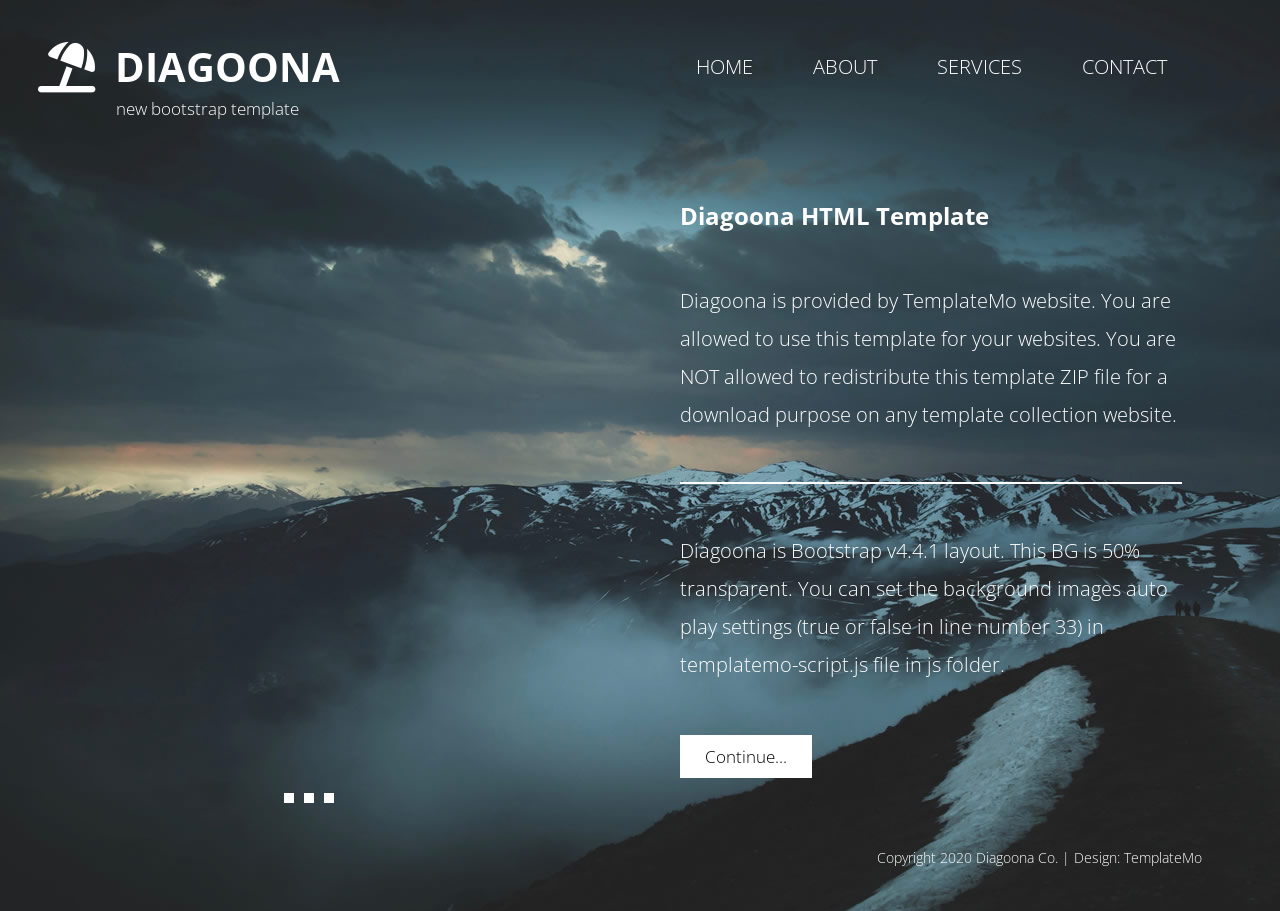
==== index.html @ 1380f805 "Add files via upload" ====
<!DOCTYPE html>
<html lang="en">

<head>
    <meta charset="UTF-8">
    <meta name="viewport" content="width=device-width, initial-scale=1.0">
    <title>Diagoona - Home</title>
    <link rel="stylesheet" href="style.css">
    <link rel="stylesheet" href="https://cdnjs.cloudflare.com/ajax/libs/font-awesome/6.6.0/css/all.min.css"
        integrity="sha512-Kc323vGBEqzTmouAECnVceyQqyqdsSiqLQISBL29aUW4U/M7pSPA/gEUZQqv1cwx4OnYxTxve5UMg5GT6L4JJg=="
        crossorigin="anonymous" referrerpolicy="no-referrer" />

    <link href="https://fonts.googleapis.com/css?family=Open+Sans:300,400" rel="stylesheet" />
    <!-- https://fonts.google.com/ -->
    <link href="css/bootstrap.min.css" rel="stylesheet" />
    <!-- https://getbootstrap.com/ -->
    <link href="fontawesome/css/all.min.css" rel="stylesheet" />
    <!-- https://fontawesome.com/ -->
    <link href="css/templatemo-diagoona.css" rel="stylesheet" />
</head>

<body>

    <div class="container">

        <div class="image">
            <i class="fas fa-umbrella-beach fa-3x mt-1 tm-logo"></i>
            <h1 style="font-size: 2.5rem">DIAGOONA</h1>
            <p>new bootstrap template</p>
        </div>


        <div class="hamburger">
            <i id= "ham" class="fas fa-bars"></i>
        </div>

        <div class="nav">
            <li>
                <a href="#">HOME</a>
            </li>
            <li>
                <a href="./about.html" target="_parent">ABOUT</a>
            </li>
            <li>
                <a href="./services.html" target="_parent">SERVICES</a>
            </li>
            <li>
                <a href="./contact.html" target="_parent">CONTACT</a>
            </li>
        </div>
    </div>

    <div class="row">
        <div class="left"></div>
        <main class="right">
            <section class="content">
                <h2 class="heading1">Diagoona HTML Template</h2>
                <p class="para1">
                    Diagoona is provided by TemplateMo website. You are allowed to use this template for your websites.
                    You are NOT allowed to redistribute this template ZIP file for a download purpose on any template
                    collection website.
                </p>
                <hr style="border:1px solid white">

                <p class="para2">
                    Diagoona is Bootstrap v4.4.1 layout. This BG is 50% transparent. You can set the background images
                    auto play settings (true or false in line number 33) in templatemo-script.js file in js folder.
                </p>
              <div class="btn1">
                <a class="btn" href="about.html">Continue...</a>
              </div>
            </section>
        </main>
    </div>

    <div class="row">
        <div class="left">
            <div class="sq"></div>
            <div class="sq"></div>
            <div class="sq"></div>
        </div>

        <div class="right">
            <footer> 
                <p>Copyright 2020 Diagoona Co.
                    | Design:
                    <a target="_parent" href="https://templatemo.com/">TemplateMo</a>
                </p>
            </footer>

        </div>

    </div>





</body>

</html>
---- style.css ----
*{
    list-style-type: none;
    text-decoration: none;
}

/* .hamburger {
    display: none;
    cursor: pointer;
    font-size: 1.5rem;
    color: white;
    margin-right: 20px;
}

.nav {
    display: flex;
    gap: 60px;
    list-style-type: none;
    margin: 0;
    padding: 0;
}

.nav li {
    display: inline;
}

.nav a {
    text-decoration: none;
    color: white;
}

.nav a:hover {
    color: skyblue;
} */

/* .hamburger{
    display: none;
} */
#ham{
    display: none;
}


body{
    background-image: url(./diagoona-bg-1.jpg);
    font-family: 'Open Sans', Arial, sans-serif;
    font-size: 17px;
    font-weight: 300;
    color: white;
    line-height: 1.5;
    text-align: left;
    margin-top: 10px;
    animation: fades 8s linear 5s infinite;
}

@keyframes fades{
    0%{
        
        background-image: url(./diagoona-bg-1.jpg);
        background-position: center;
        background-repeat: no-repeat;
        background-size: cover;        
    }

    50%{
        background-image: url(./diagoona-bg-2.jpg);
        background-position: center;
        background-repeat: no-repeat;
        background-size: cover;        
    }

    100%{
        background-image: url(./diagoona-bg-3.jpg);
        background-position: center;
        background-repeat: no-repeat;
        background-size: cover;       
    }
}


.container{
    display: flex;
    align-items: center;
    justify-content: space-between;
    width: 100%;
    height: 100%;   

}

.tittle{
    display: flex;
}

.image{
    display: flex;
    gap: 20px;
    align-items: center;
    margin-left: 30px;
}

.image p{
    position: absolute;
    margin-top:100px ;
    margin-left: 78px;

}

.nav{
    display: flex;
    gap: 60px;
    margin-right: 105px;
    font-size: 20px;    
}

.nav{
    display: flex;
}


a{
    color: white;
}
a:hover{
    color: skyblue;
}
a:active{
    color: skyblue;
}


.row{
    display: flex;
    padding-top:1.5rem ;
}

.left{
    display: flex;
    width: 50%;
    height: 100%;
    padding-left: 40px;
    padding-right: 40px;
    text-align: center;
    gap: 10px;
    justify-content: center;
}

.sq{
    width: 10px;
    height: 10px;
    background-color:white;    
}


.right{
    width: 50%;
    height: 100%;
    padding-left: 70px;
    padding-right: 70px;
}

.content{
    max-width: 660px;
    margin-top: 50px;
    margin-right: 20px;
    max-width: 525px;
}

.content2{
    margin-left: 75px;
}

.contact-form{
    margin-top: 70px;
    color: white;
}

#name::placeholder{
    color: white    ;
}

.heading1{
    font-size: 1.5rem;
    margin-bottom: 3rem !important;
}

.heading2{
    font-size: 1.5rem;
    margin-bottom: 3rem !important;
}

.hr2{
    margin-left: -5px;
    width: 400px;
    height: 2px solid white;

}

.para1{
    font-size: 20px;
    line-height: 1.9;
    margin-top: 0;
    margin-bottom: 3rem;
}
.para2{
    font-size: 20px;
    line-height: 1.9;
    margin-top: 0;
    margin-top: 3rem;
}
.btn1{
    margin-top: 60px;
}
.btn{
    background-color:white;
    color: black;
    padding: 10px 25px;   
    
}

.ul{
    display: inline-block;
    margin-left: -150px;
    padding: 0;
}

.control{
    display: inline-block;
    width: 14px;
    height: 14px;
    background-color: white;
    margin: 6px;
    cursor: pointer;
}

footer{
    padding: 40px 0 20px;
    max-width: 660px;
    font-size: 0.9rem;
    text-align: right !important;
}

.media{
    display: flex;
    align-items: center;
    gap: 40px;
    margin-bottom: 1rem !important;
    margin-top: 1rem !important;
    margin-left: 20px;
}

.media-body{
    flex: 1;
    line-height: 30px;
}

.form-control{
    color: white;
    background-color: transparent;
    border: none;
    border-bottom: 1px solid #999A9B;
    border-radius: 0;
    padding: 10px 0;
    font-family: 'Open Sans', Arial, sans-serif;
    font-size: 1rem;
    font-weight: 400;
    line-height: 1.5;
    width: 100%;
    display: block;
    margin-bottom: 1.5rem;   
}

#submit-right{
    font-family: white;
}

.submit-right{
    text-align: right;
    margin-top: 40px;
    
}

.submit-btn{
    display: inline-block;
    background-color: white;
    color: black;
    border: 0;
    padding: 9px 40px;
    font-size: 1.2rem;
    font-weight: 400;
    text-align: center;
}


/* Index */

/* Mobile  */
@media (max-width: 425px) {
    
    .nav li a{
        display: none;
    }

    #ham{
        margin-left: 750%;
        display: block;
    }

    .heading1,.para1, .para2,hr,.btn{
        width: 300px;
        margin-left: -120px;      
    }

    footer{
        width: 300px;
        margin-left: -100px;
    }


}

/* Tablet */
@media (min-width: 425px) and (max-width: 768px) {

    .nav li a{
        display: none;
    }

    #ham{
        display: block;
        margin-left: 390%;
    }
   
    .heading1{
        width: 500px;
        font-size: 30px;
        margin-left: -110px;

    }

    .para1{
        width: 450px;
        font-size: 20px;
        margin-left: -110px;

    }
     
    .para2{
        width: 450px;
        font-size: 20px;
        margin-left: -110px;
     }

    hr{
        width: 450px;
        margin-left: -110px;
        }
        
    .btn1{
        width: 500px;
        margin-left: -110px;
        margin-bottom: 30px;
    }
    
    footer{
        width: 400px;
        margin-left: -140px;
        font-size: 17px;
    }
    
}

/* laptop */
@media (min-width: 768px) and (max-width: 1024px) {

    .nav li a{
        display: none;
    }

    #ham{
        display: block;
        margin-left: 1100%;
    }
    
    .heading1{
        margin-left: -270px;
        font-size: 25px;
        width: 800px;
    }
    
    .para1{  
        margin-left: -270px;
        width: 700px;
        
    }
    hr{
        margin-left: -270px;
        width: 700px;
        
    }
    .para2{
        margin-left: -270px;
        width: 700px;
        
    }
    .btn{
        margin-left: -160px;
        width: 700px;
            
    }
    
    footer{
        margin-left: -250px;
        width: 700px;
    }

}

/* Laptop Large */
/* @media (min-width: 1024px) and (max-width: 1440px) {
    
    .nav li a{
        display: inline;                
    }

    #ham{
        display: none;
    } 

    .heading1{
        margin-left: 450px;   
    }
    .para1{
        margin-left: 450px;
        width: 400px;     
    }
    hr{
        margin-left: 450px;
        width: 400px;      
    }
    .para2{ 
        margin-left: 450px;
        width: 400px;
    }

    .btn{
        margin-left: 450px;
        width: 400px;        
    }
    
    footer{
        margin-left: 200px;
    }    
} */


/* About Page */

/* Mobile */

@media (max-width: 425px){
    .heading2{
        width: 300px;
        font-size: 30px;
        margin-left: -100px;
    }

    .hr2{
        width: 300px;
        margin-left: -100px;
    }

    .media{
        width: 300px;
        margin-left: -100px;
    }

    .media-body{
        width: 200px;
        font-size: 25px;
        line-height: 50px;
        
    }
}

/* Tablet */
@media (min-width: 425px) and (max-width: 768px){

    .heading2{
        width: 300px;
        margin-left: -100px;
        
    }

    .hr2{
        margin-left: -100px;
        width: 300px;
    }

    .media{
        width: 300px;
        margin-left: -100px;
    }

    .media-body{
        width: 300px;
        font-size: 20px;
    }
}

/* laptop */
@media (min-width: 768px) and (max-width: 1024px) {
    .heading2{
        width: 400px;
        margin-left: -390px;
        font-size: 30px;
    }

    .hr2{
        margin-left: -390px;
        width: 550px;
    }

    .media{
        width: 300px;
        margin-left: -390px;
    }

    .media-body{
        width: 500px;
        font-size: 20px;        
    }

}


/* Laptop Large */
/* @media (min-width: 1024px) and (max-width: 1440px) {
    .heading2{
        width: 400px;
        margin-left: 330px;
        font-size: 30px;
        
    }

    .hr2{
        margin-left: 330px;
        width: 550px;
        
    }

    .media{
        width: 300px;
        margin-left: 300px;
         
    }

    .media-body{
        width: 500px;
        font-size: 30px; 
        line-height: 50px; 
        margin-right: 100px;       
    }   
} */

/* Services */

/* Mobile */

@media (max-width: 425px){
    .media{
        display: flex;
        flex-direction: column;
        width: 200px;
    }
    
    .media-body{
        flex: 1;
        line-height: 40px;
    }

    .media-body p,h2{
        width: 350px;
        
    }

    .img{
        width: 200px;
        margin-left: 20px;    }

}

/* Tablet */
@media (min-width: 425px) and (max-width: 768px){
    .media{
        display: flex;
        flex-direction: column;
        width: 200px;
    }
    
    .media-body{
        flex: 1;
        line-height: 40px;
    }

    .media-body p,h2{
        width: 350px;
        
    }

    .img{
        width: 200px;
        margin-left: 20px;    }

}

/* laptop */
@media (min-width: 768px) and (max-width: 1024px) {
    .media{
        display: flex;
        
        width: 200px;
    }
    
    .media-body{
        flex: 1;
        line-height: 40px;
    }

    .media-body p,h2{
        width: 350px;
        margin-left: 150px;
    }

    .img{
        width: 200px;
        margin-left: 20px;    }
}


/* Contacts */

/* Mobile */

@media (max-width: 425px){
    .nav li a{
        display: none;
    }

    #ham{
        margin-left: 100%;
    }

    .cont-h2{
        margin-left: -200px;
    }
    .cont-p{
        margin-left: -200px;
        font-size: 20px;
    }
    .contact-form{
        margin-left: -200px;
    }

    .submit-right{
        margin-left: -800px;        
    }

    .cont-footer{
        margin-left: -200px;
    }


}

/* Tablet */
@media (min-width: 425px) and (max-width: 768px){
    .nav li a{
        display: none;
    }

    #ham{
        margin-left: 700%;
    }

    .cont-h2{
        margin-left: -200px;
    }
    .cont-p{
        margin-left: -200px;
        font-size: 20px;
    }
    .contact-form{
        margin-left: -200px;
    }

    .submit-right{
        margin-left: -800px;        
    }

    .cont-footer{
        margin-left: -170px;
    }
    

}

/* laptop */
@media (min-width: 768px) and (max-width: 1024px) {

    .nav li a{
        display: none;
    }

    #ham{
        margin-left: 1600%;
    }

    .cont-h2{
        margin-left: -380px;
    }
    .cont-p{
        margin-left: -380px;
        font-size: 20px;
    }
    .contact-form{
        margin-left: -380px;
    }

    .submit-right{
        margin-left: -800px;        
    }

    .cont-footer{
        margin-left: -370px;
    }

}
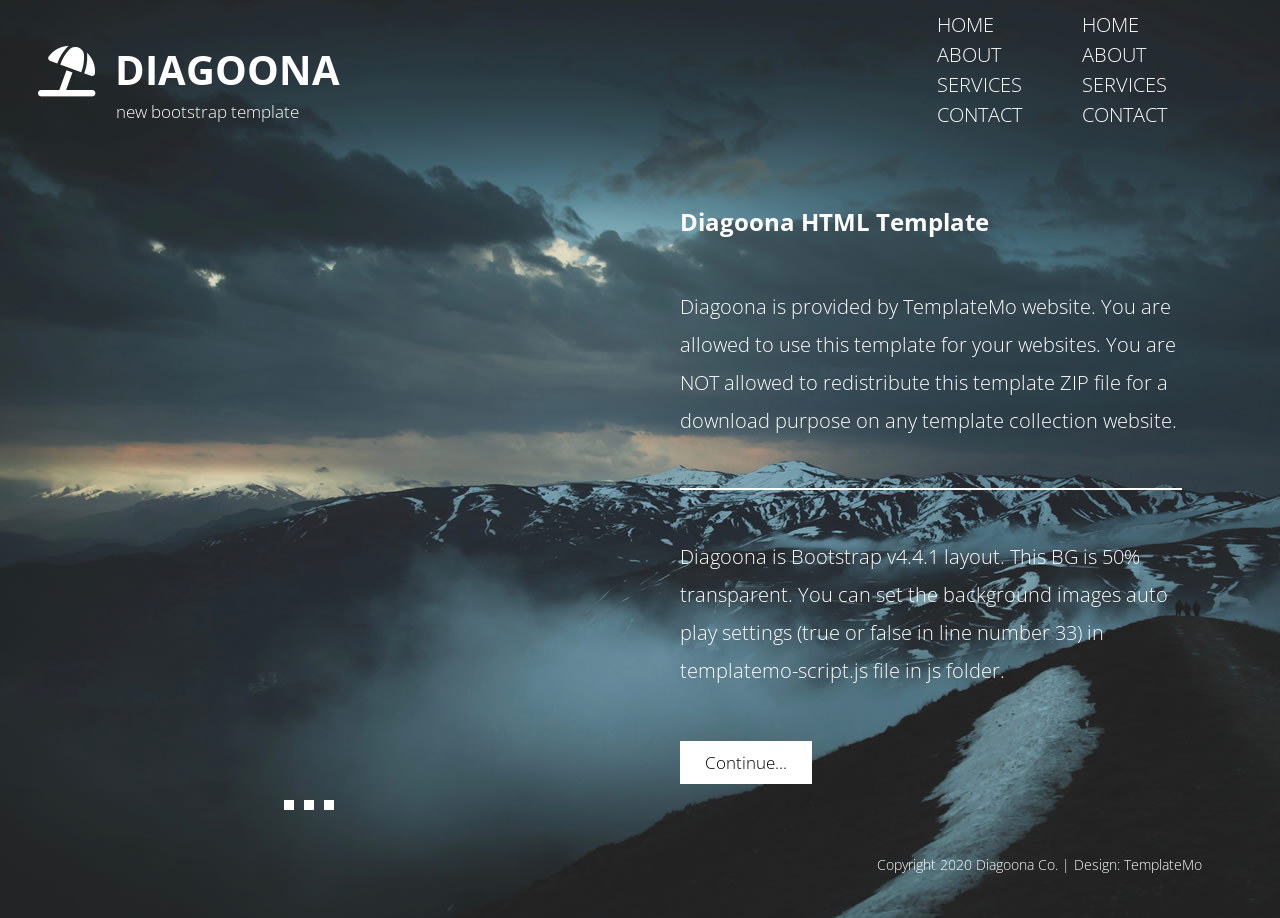
==== commit c7259932: "Add files via upload" ====
--- a/index.html
+++ b/index.html
@@ -12,10 +12,13 @@
 
     <link href="https://fonts.googleapis.com/css?family=Open+Sans:300,400" rel="stylesheet" />
     <!-- https://fonts.google.com/ -->
+
     <link href="css/bootstrap.min.css" rel="stylesheet" />
     <!-- https://getbootstrap.com/ -->
+
     <link href="fontawesome/css/all.min.css" rel="stylesheet" />
     <!-- https://fontawesome.com/ -->
+
     <link href="css/templatemo-diagoona.css" rel="stylesheet" />
 </head>
 
@@ -31,24 +34,45 @@
 
 
         <div class="hamburger">
-            <i id= "ham" class="fas fa-bars"></i>
+            <i id="ham" class="fas fa-bars"></i>
         </div>
 
         <div class="nav">
-            <li>
-                <a href="#">HOME</a>
-            </li>
-            <li>
-                <a href="./about.html" target="_parent">ABOUT</a>
-            </li>
-            <li>
-                <a href="./services.html" target="_parent">SERVICES</a>
-            </li>
-            <li>
-                <a href="./contact.html" target="_parent">CONTACT</a>
-            </li>
+
+            <div class="desktop_view">
+                <li>
+                    <a href="#">HOME</a>
+                </li>
+                <li>
+                    <a href="./about.html" target="_parent">ABOUT</a>
+                </li>
+                <li>
+                    <a href="./services.html" target="_parent">SERVICES</a>
+                </li>
+                <li>
+                    <a href="./contact.html" target="_parent">CONTACT</a>
+                </li>
+            </div>
+
+            <div class="mobile_view">
+                <li>
+                    <a href="#">HOME</a>
+                </li>
+                <li>
+                    <a href="./about.html" target="_parent">ABOUT</a>
+                </li>
+                <li>
+                    <a href="./services.html" target="_parent">SERVICES</a>
+                </li>
+                <li>
+                    <a href="./contact.html" target="_parent">CONTACT</a>
+                </li>
+            </div>
+
         </div>
     </div>
+
+
 
     <div class="row">
         <div class="left"></div>
@@ -66,9 +90,9 @@
                     Diagoona is Bootstrap v4.4.1 layout. This BG is 50% transparent. You can set the background images
                     auto play settings (true or false in line number 33) in templatemo-script.js file in js folder.
                 </p>
-              <div class="btn1">
-                <a class="btn" href="about.html">Continue...</a>
-              </div>
+                <div class="btn1">
+                    <a class="btn" href="about.html">Continue...</a>
+                </div>
             </section>
         </main>
     </div>
@@ -81,7 +105,7 @@
         </div>
 
         <div class="right">
-            <footer> 
+            <footer>
                 <p>Copyright 2020 Diagoona Co.
                     | Design:
                     <a target="_parent" href="https://templatemo.com/">TemplateMo</a>
